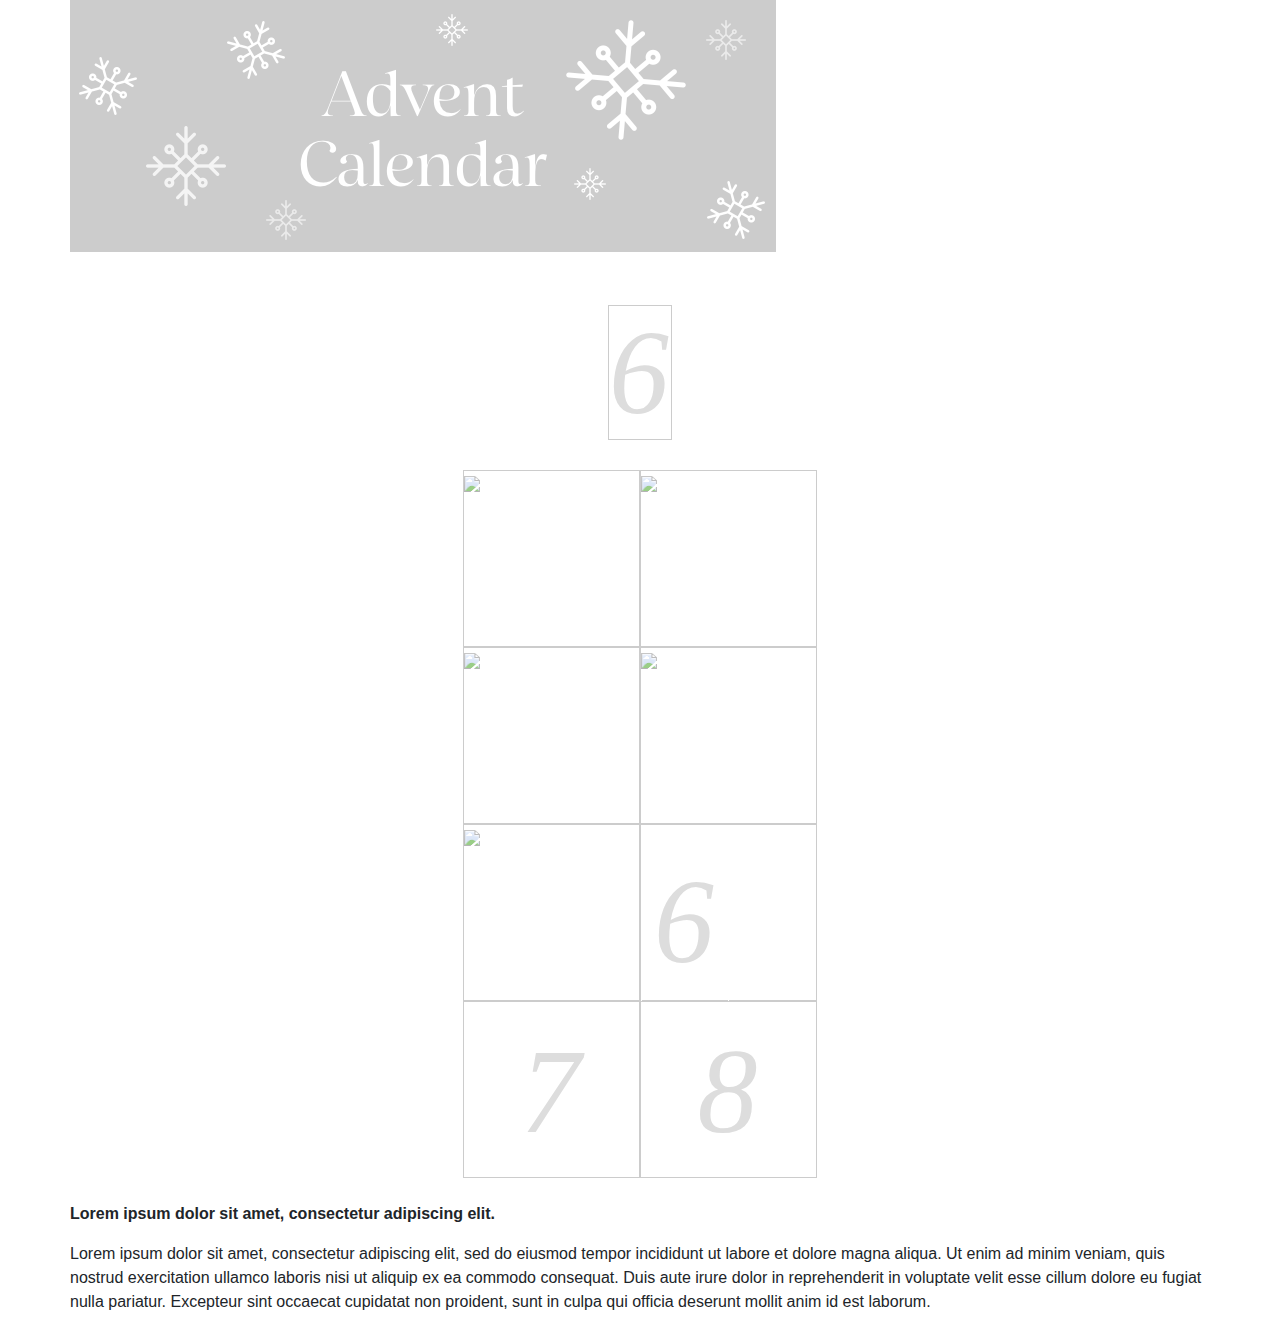
==== mobileIndex.html @ 5224f19b "Add mobile site" ====
<!DOCTYPE html>
<html lang="en">
<head>
    <meta charset="utf-8">
    <meta name="viewport" content="width=device-width, initial-scale=1, shrink-to-fit=no">

    <link rel="stylesheet" href="https://maxcdn.bootstrapcdn.com/bootstrap/4.0.0/css/bootstrap.min.css" integrity="sha384-Gn5384xqQ1aoWXA+058RXPxPg6fy4IWvTNh0E263XmFcJlSAwiGgFAW/dAiS6JXm" crossorigin="anonymous">
    <link rel="stylesheet" href="sephora.css">
</head>
<body>
<div class="container">
    <div class="row">
        <div class="col-xs">
            <img class="banner" src="res/mobileBanner.png"/>
        </div>
    </div>
    <br/>
    <div class="row">
        <div class="col-xs mx-auto">
            <button class="btn btn-outline-primary" id="activeDay" data-toggle="modal" data-target="#giftModal">
                <span class="dayNumber text-center activeGift">6</span>
            </button>
        </div>
    </div>

    <div class="row giftRow">
        <div class="col-xs-6">
            <img class="product-img" src="https://static-reg.lximg.com/images/pictures/55018/closeup_72d591d5cbc78fb8be5f1bddaa52717a2752d8f7_1507088695_28770_Tarte_WEB.jpg">
        </div>
        <div class="col-xs-6">
            <img class="product-img" src="https://static-reg.lximg.com/images/pictures/55018/closeup_72d591d5cbc78fb8be5f1bddaa52717a2752d8f7_1507088695_28770_Tarte_WEB.jpg">
        </div>
    </div>

    <div class="row giftRow">
        <div class="col-xs-6">
            <img class="product-img" src="https://static-reg.lximg.com/images/pictures/55018/closeup_72d591d5cbc78fb8be5f1bddaa52717a2752d8f7_1507088695_28770_Tarte_WEB.jpg">
        </div>
        <div class="col-xs-6">
            <img class="product-img" src="https://static-reg.lximg.com/images/pictures/55018/closeup_72d591d5cbc78fb8be5f1bddaa52717a2752d8f7_1507088695_28770_Tarte_WEB.jpg">
        </div>
    </div>

    <div class="row giftRow">
        <div class="col-xs-6">
            <img class="product-img" src="https://static-reg.lximg.com/images/pictures/55018/closeup_72d591d5cbc78fb8be5f1bddaa52717a2752d8f7_1507088695_28770_Tarte_WEB.jpg">
        </div>
        <div class="col-xs-6">
            <button class="btn btn-outline-primary" id="activeDaySmall" data-toggle="modal" data-target="#giftModal">
                <span class="dayNumber text-center">6</span>
            </button>
        </div>
    </div>

    <div class="row giftRow">
        <div class="col-xs-6">
            <p class="dayNumber text-center">7</p>
        </div>
        <div class="col-xs-6">
            <p class="dayNumber text-center">8</p>
        </div>
    </div>

    <br/>

    <div class="row giftRow">
        <div class="col-xs" id="terms">
        <p><strong>Lorem ipsum dolor sit amet, consectetur adipiscing elit.</strong></p>
        <p>Lorem ipsum dolor sit amet, consectetur adipiscing elit, sed do eiusmod tempor incididunt ut labore et dolore magna aliqua. Ut enim ad minim veniam, quis nostrud exercitation ullamco laboris nisi ut aliquip ex ea commodo consequat. Duis aute irure dolor in reprehenderit in voluptate velit esse cillum dolore eu fugiat nulla pariatur. Excepteur sint occaecat cupidatat non proident, sunt in culpa qui officia deserunt mollit anim id est laborum.</p>
        </div>
    </div>
</div>

<div class="modal fade" id="giftModal" tabindex="-1" role="dialog" aria-labelledby="giftModal" aria-hidden="true">
    <div class="modal-dialog modal-sm">
        <div class="modal-content">
            <div class="modal-body">
                <div class="row">
                <div class="col-xs modal-grid-mobile">
                    <button type="button" class="close float-right" data-dismiss="modal" aria-label="Close" >
                        <span aria-hidden="true">&times;</span>
                    </button>
                    <img class="product-img" src="https://static-reg.lximg.com/images/pictures/55018/closeup_72d591d5cbc78fb8be5f1bddaa52717a2752d8f7_1507088695_28770_Tarte_WEB.jpg">
                </div>
                </div>
                <div class="row">
                <div class="col-xs modal-grid text-center">
                    <h3>Gift of the Day</h3>
                    <p>expires in</p>
                    <p id="countdownTimer"></p>
                    <hr />
                    <div><strong>Supergoop!</strong></div>
                    <p>Everyday Sunscreen with Cellular Response Technology SPF 50 (0.1 fl.oz./3ml)</p>
                    <div><strong>Redeem with a minimum spend of $XXX.XXX</strong></div>
                    <p>Inspired by the famous burlesque, Lola Frost, this is an intensely deep, plum red lipstick with a touch of pearl metallic finish.</p>

                    <div class="input-group justify-content-center mb-3">
                        <input type="text" readonly class="form-control-plaintext" id="giftCode" value="AC8F21">
                        <div class="input-group-append">
                            <button class="btn btn-primary" type="button" onclick="applyCode()" id="applyCodeBtn">APPLY CODE</button>
                        </div>
                    </div>
                    <div class="modal-footer">
                        <p>*Receive a Lip + Cheek Pencil in Sin (2.5g) when you purchase a minimum of PHP2,000 [min amount of purchase] (excluding possible costs of delivery). Offer valid once online at sephora.ph only from 4 Dec 2016 (12am PHT) to 4 Dec 2016 (11:59pm PHT) while stocks last.</p>
                    </div>
                </div>
                </div>
            </div>
        </div>
    </div>
</div>



<script src="https://code.jquery.com/jquery-3.2.1.slim.min.js" integrity="sha384-KJ3o2DKtIkvYIK3UENzmM7KCkRr/rE9/Qpg6aAZGJwFDMVNA/GpGFF93hXpG5KkN" crossorigin="anonymous"></script>
<script src="https://cdnjs.cloudflare.com/ajax/libs/popper.js/1.12.9/umd/popper.min.js" integrity="sha384-ApNbgh9B+Y1QKtv3Rn7W3mgPxhU9K/ScQsAP7hUibX39j7fakFPskvXusvfa0b4Q" crossorigin="anonymous"></script>
<script src="https://maxcdn.bootstrapcdn.com/bootstrap/4.0.0/js/bootstrap.min.js" integrity="sha384-JZR6Spejh4U02d8jOt6vLEHfe/JQGiRRSQQxSfFWpi1MquVdAyjUar5+76PVCmYl" crossorigin="anonymous"></script>
<script>
    $(document).on("click", "#activeDay, #activeDaySmall", function() {
        $('#activeDay').html("<img class=\"product-img\" src=\"https://static-reg.lximg.com/images/pictures/55018/closeup_72d591d5cbc78fb8be5f1bddaa52717a2752d8f7_1507088695_28770_Tarte_WEB.jpg\">");
        $('#activeDaySmall').html("<img class=\"product-img\" src=\"https://static-reg.lximg.com/images/pictures/55018/closeup_72d591d5cbc78fb8be5f1bddaa52717a2752d8f7_1507088695_28770_Tarte_WEB.jpg\">");
    });

    function setCountdownTimer() {
        var date = new Date();
        date.setHours(24, 0, 0, 0);
        var diff = date.getTime() - new Date().getTime();

        var seconds = Math.floor((diff / 1000) % 60);
        var minutes = Math.floor((diff / (1000 * 60)) % 60);
        var hours = Math.floor(diff / (1000 * 60 * 60));

        document.getElementById('countdownTimer').innerHTML = hours + "h : " + minutes + "m : " + seconds + "s";
    }

    setInterval(function() {
        setCountdownTimer();
    }, 1000);

    function applyCode() {
        var button = document.getElementById('applyCodeBtn');
        button.innerText = "APPLYING...";
        setTimeout(function() {
            button.innerText = "APPLIED";
            button.setAttribute("disabled", "");
        }, 500);

    }

</script>
</body>
</html>
---- sephora.css ----
.col-md-3 {
    height: 282px;
    width: 282px;
    border: 1px solid #CCCCCC;
}

.btn-outline-primary {
    border-color: #FFFFFF;
}

.col-xs .activeGift {
    height: 353px;
    width: 353px;
    border: 1px solid #CCCCCC;
}

.col-xs .banner {
    width: 100%;
}

.giftRow {
    justify-content: center;
}

.col-xs-6 {
    height: 177px;
    width: 177px;
    border: 1px solid #CCCCCC;
}

.col-xs-6 .product-img,
.col-md-3 .product-img,
.col-md-6 .product-img,
.col-xs #activeDay .product-img {
    width: 100%;
    opacity: 0.6;
}

.col-md-3 .product-img-active {
    opacity: 1;
}

.col-md-3 .btn-outline-primary {
    width: 100%;
    height: 100%;
}

.col-md-12 {
    height: 400px;
    background-color: #CCCCCC;
}

.col-md-12 .banner {
    padding: 102px 356.82px 106px 357px;
    height: 192px;
    width: 411.16px;
    color: #FFFFFF;
    font-family: "Sephora Serif";
    font-size: 100px;
    font-weight: 300;
    line-height: 96px;
}

.btn-primary {
    height: 40px;
    width: 151.39px;
    background-color: #000000;
}

.btn-primary:hover,
.btn-primary:disabled {
    opacity: 0.8;
    background-color: #000000;
}

#terms {
    border: none;
}

.dayNumber {
    color: #DDDDDD;
    font-family: "Sephora Serif";
    font-size: 120px;
    font-style: italic;
    font-weight: 300;
    letter-spacing: 2px;
}

.modal-grid {
    height: auto;
    width: 450px;
}

.modal-grid-mobile {
    height: 353px;
    width: 353px;
}

.modal-grid .product-img,
.modal-grid-mobile .product-img {
    width:100%;
}

.form-control-plaintext {
    height: 40px;
    width: 118.82px;
    border: 1px solid #999999;
    background-color: #FFFFFF;

}
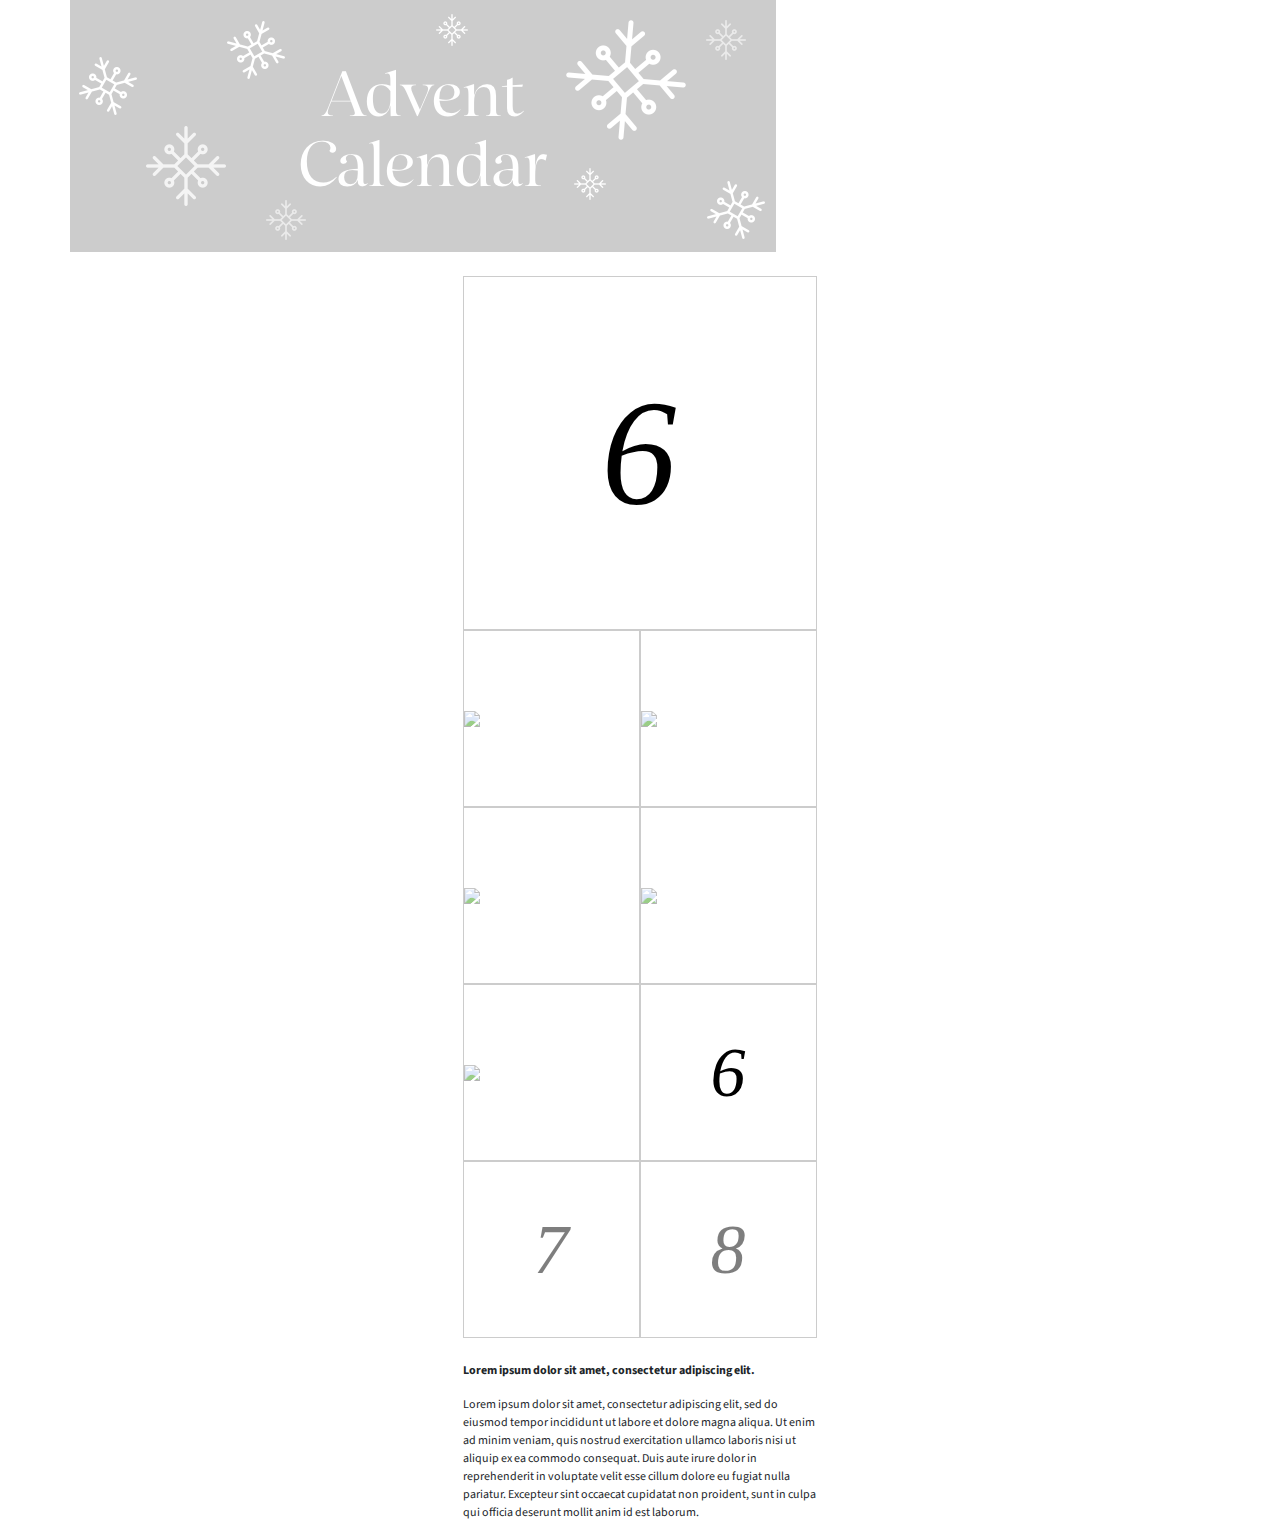
==== commit 239ce662: "Add Google fonts for styling" ====
--- a/mobileIndex.html
+++ b/mobileIndex.html
@@ -1,24 +1,26 @@
 <!DOCTYPE html>
 <html lang="en">
+
 <head>
     <meta charset="utf-8">
     <meta name="viewport" content="width=device-width, initial-scale=1, shrink-to-fit=no">
-
     <link rel="stylesheet" href="https://maxcdn.bootstrapcdn.com/bootstrap/4.0.0/css/bootstrap.min.css" integrity="sha384-Gn5384xqQ1aoWXA+058RXPxPg6fy4IWvTNh0E263XmFcJlSAwiGgFAW/dAiS6JXm" crossorigin="anonymous">
+    <link href="https://fonts.googleapis.com/css?family=Playfair+Display:400,700|Source+Sans+Pro:400,700" rel="stylesheet">
     <link rel="stylesheet" href="sephora.css">
 </head>
+
 <body>
 <div class="container">
     <div class="row">
         <div class="col-xs">
-            <img class="banner" src="res/mobileBanner.png"/>
+            <img class="mobileBanner" src="res/mobileBanner.png" />
         </div>
     </div>
     <br/>
-    <div class="row">
-        <div class="col-xs mx-auto">
-            <button class="btn btn-outline-primary" id="activeDay" data-toggle="modal" data-target="#giftModal">
-                <span class="dayNumber text-center activeGift">6</span>
+    <div class="row giftRow">
+        <div class="col-xs activeDay">
+            <button class="btn btn-block btn-outline-primary gridButton" id="activeDay" data-toggle="modal" data-target="#giftModal">
+                6
             </button>
         </div>
     </div>
@@ -46,27 +48,31 @@
             <img class="product-img" src="https://static-reg.lximg.com/images/pictures/55018/closeup_72d591d5cbc78fb8be5f1bddaa52717a2752d8f7_1507088695_28770_Tarte_WEB.jpg">
         </div>
         <div class="col-xs-6">
-            <button class="btn btn-outline-primary" id="activeDaySmall" data-toggle="modal" data-target="#giftModal">
-                <span class="dayNumber text-center">6</span>
+            <button class="btn btn-block btn-outline-primary gridButtonMobile" id="activeDaySmall" data-toggle="modal" data-target="#giftModal">
+                6
             </button>
         </div>
     </div>
 
     <div class="row giftRow">
         <div class="col-xs-6">
-            <p class="dayNumber text-center">7</p>
+            <button class="btn btn-block btn-outline-primary gridButtonMobile" disabled>
+                7
+            </button>
         </div>
         <div class="col-xs-6">
-            <p class="dayNumber text-center">8</p>
+            <button class="btn btn-block btn-outline-primary gridButtonMobile" disabled>
+                8
+            </button>
         </div>
     </div>
+    <br/>
+    <div class="row giftRow">
+        <div class="col-xs terms">
+            <p><strong>Lorem ipsum dolor sit amet, consectetur adipiscing elit.</strong></p>
+            <p>Lorem ipsum dolor sit amet, consectetur adipiscing elit, sed do eiusmod tempor incididunt ut labore et dolore magna aliqua. Ut enim ad minim veniam, quis nostrud exercitation ullamco laboris nisi ut aliquip ex ea commodo consequat. Duis
+                aute irure dolor in reprehenderit in voluptate velit esse cillum dolore eu fugiat nulla pariatur. Excepteur sint occaecat cupidatat non proident, sunt in culpa qui officia deserunt mollit anim id est laborum.</p>
 
-    <br/>
-
-    <div class="row giftRow">
-        <div class="col-xs" id="terms">
-        <p><strong>Lorem ipsum dolor sit amet, consectetur adipiscing elit.</strong></p>
-        <p>Lorem ipsum dolor sit amet, consectetur adipiscing elit, sed do eiusmod tempor incididunt ut labore et dolore magna aliqua. Ut enim ad minim veniam, quis nostrud exercitation ullamco laboris nisi ut aliquip ex ea commodo consequat. Duis aute irure dolor in reprehenderit in voluptate velit esse cillum dolore eu fugiat nulla pariatur. Excepteur sint occaecat cupidatat non proident, sunt in culpa qui officia deserunt mollit anim id est laborum.</p>
         </div>
     </div>
 </div>
@@ -74,43 +80,43 @@
 <div class="modal fade" id="giftModal" tabindex="-1" role="dialog" aria-labelledby="giftModal" aria-hidden="true">
     <div class="modal-dialog modal-sm">
         <div class="modal-content">
+            <div class="modal-header">
+                <button type="button" class="close" data-dismiss="modal" aria-label="Close">
+                    <span aria-hidden="true">&times;</span>
+                </button>
+            </div>
             <div class="modal-body">
                 <div class="row">
-                <div class="col-xs modal-grid-mobile">
-                    <button type="button" class="close float-right" data-dismiss="modal" aria-label="Close" >
-                        <span aria-hidden="true">&times;</span>
-                    </button>
-                    <img class="product-img" src="https://static-reg.lximg.com/images/pictures/55018/closeup_72d591d5cbc78fb8be5f1bddaa52717a2752d8f7_1507088695_28770_Tarte_WEB.jpg">
-                </div>
+                    <div class="col-xs modal-grid-mobile mx-auto">
+                        <img class="product-img" src="https://static-reg.lximg.com/images/pictures/55018/closeup_72d591d5cbc78fb8be5f1bddaa52717a2752d8f7_1507088695_28770_Tarte_WEB.jpg">
+                    </div>
                 </div>
                 <div class="row">
-                <div class="col-xs modal-grid text-center">
-                    <h3>Gift of the Day</h3>
-                    <p>expires in</p>
-                    <p id="countdownTimer"></p>
-                    <hr />
-                    <div><strong>Supergoop!</strong></div>
-                    <p>Everyday Sunscreen with Cellular Response Technology SPF 50 (0.1 fl.oz./3ml)</p>
-                    <div><strong>Redeem with a minimum spend of $XXX.XXX</strong></div>
-                    <p>Inspired by the famous burlesque, Lola Frost, this is an intensely deep, plum red lipstick with a touch of pearl metallic finish.</p>
-
-                    <div class="input-group justify-content-center mb-3">
-                        <input type="text" readonly class="form-control-plaintext" id="giftCode" value="AC8F21">
-                        <div class="input-group-append">
-                            <button class="btn btn-primary" type="button" onclick="applyCode()" id="applyCodeBtn">APPLY CODE</button>
+                    <div class="col-xs modal-grid text-center modal-mobile">
+                        <h2>Gift of the Day</h2>
+                        <p>expires in </p>
+                        <p id="countdownTimer"></p>
+                        <hr />
+                        <strong>Supergoop!</strong></p>
+                        <p>Everyday Sunscreen with Cellular Response Technology SPF 50 (0.1 fl.oz./3ml)</p>
+                        <p><strong>Redeem with a minimum spend of $XXX.XXX</strong></p>
+                        <p>Inspired by the famous burlesque, Lola Frost, this is an intensely deep, plum red lipstick with a touch of pearl metallic finish.</p>
+                        <div class="input-group justify-content-center">
+                            <input type="text" readonly class="form-control text-center" value="AC8F21" id="giftCode">
+                            <div class="input-group-append">
+                                <button class="btn btn-dark" type="button" onclick="applyCode()" id="applyCodeBtn">APPLY CODE</button>
+                            </div>
                         </div>
                     </div>
-                    <div class="modal-footer">
-                        <p>*Receive a Lip + Cheek Pencil in Sin (2.5g) when you purchase a minimum of PHP2,000 [min amount of purchase] (excluding possible costs of delivery). Offer valid once online at sephora.ph only from 4 Dec 2016 (12am PHT) to 4 Dec 2016 (11:59pm PHT) while stocks last.</p>
-                    </div>
                 </div>
-                </div>
+            </div>
+            <div class="modal-footer modal-terms">
+                <p>*Receive a Lip + Cheek Pencil in Sin (2.5g) when you purchase a minimum of PHP2,000 [min amount of purchase] (excluding possible costs of delivery). Offer valid once online at sephora.ph only from 4 Dec 2016 (12am PHT) to 4 Dec 2016
+                    (11:59pm PHT) while stocks last.</p>
             </div>
         </div>
     </div>
 </div>
-
-
 
 <script src="https://code.jquery.com/jquery-3.2.1.slim.min.js" integrity="sha384-KJ3o2DKtIkvYIK3UENzmM7KCkRr/rE9/Qpg6aAZGJwFDMVNA/GpGFF93hXpG5KkN" crossorigin="anonymous"></script>
 <script src="https://cdnjs.cloudflare.com/ajax/libs/popper.js/1.12.9/umd/popper.min.js" integrity="sha384-ApNbgh9B+Y1QKtv3Rn7W3mgPxhU9K/ScQsAP7hUibX39j7fakFPskvXusvfa0b4Q" crossorigin="anonymous"></script>
@@ -118,7 +124,9 @@
 <script>
     $(document).on("click", "#activeDay, #activeDaySmall", function() {
         $('#activeDay').html("<img class=\"product-img\" src=\"https://static-reg.lximg.com/images/pictures/55018/closeup_72d591d5cbc78fb8be5f1bddaa52717a2752d8f7_1507088695_28770_Tarte_WEB.jpg\">");
-        $('#activeDaySmall').html("<img class=\"product-img\" src=\"https://static-reg.lximg.com/images/pictures/55018/closeup_72d591d5cbc78fb8be5f1bddaa52717a2752d8f7_1507088695_28770_Tarte_WEB.jpg\">");
+        var activeDaySmall = $('#activeDaySmall');
+        activeDaySmall.html("<img class=\"product-img\" src=\"https://static-reg.lximg.com/images/pictures/55018/closeup_72d591d5cbc78fb8be5f1bddaa52717a2752d8f7_1507088695_28770_Tarte_WEB.jpg\">");
+        activeDaySmall.addClass("no-padding");
     });
 
     function setCountdownTimer() {
@@ -146,7 +154,7 @@
         }, 500);
 
     }
-
 </script>
 </body>
-</html>+
+</html>
--- a/sephora.css
+++ b/sephora.css
@@ -2,110 +2,127 @@
     height: 282px;
     width: 282px;
     border: 1px solid #CCCCCC;
+    padding-right: 0 !important;
+    padding-left: 0 !important;
 }
-
 .btn-outline-primary {
-    border-color: #FFFFFF;
+    border-color: #FFFFFF !important;
+    color: #000000 !important;
 }
-
-.col-xs .activeGift {
-    height: 353px;
-    width: 353px;
+.activeDay {
+    height: 354px;
+    width: 354px;
     border: 1px solid #CCCCCC;
+    display: flex;
+    align-items: center;
+    justify-content: center;
 }
-
-.col-xs .banner {
+.mobileBanner {
     width: 100%;
 }
-
 .giftRow {
     justify-content: center;
 }
-
 .col-xs-6 {
     height: 177px;
     width: 177px;
     border: 1px solid #CCCCCC;
+    display: flex;
+    align-items: center;
+    justify-content: center;
 }
-
-.col-xs-6 .product-img,
-.col-md-3 .product-img,
-.col-md-6 .product-img,
-.col-xs #activeDay .product-img {
+.col-xs-6 .product-img, .col-md-3 .product-img, .col-md-6 .product-img, .col-xs #activeDay .product-img {
     width: 100%;
     opacity: 0.6;
 }
-
 .col-md-3 .product-img-active {
     opacity: 1;
 }
-
-.col-md-3 .btn-outline-primary {
-    width: 100%;
-    height: 100%;
-}
-
 .col-md-12 {
     height: 400px;
     background-color: #CCCCCC;
+    display: flex;
+    align-items: center;
+    justify-content: center;
 }
-
-.col-md-12 .banner {
-    padding: 102px 356.82px 106px 357px;
+.banner {
     height: 192px;
     width: 411.16px;
     color: #FFFFFF;
-    font-family: "Sephora Serif";
     font-size: 100px;
     font-weight: 300;
     line-height: 96px;
+    font-family: 'Playfair Display';
+    text-align: center;
 }
-
-.btn-primary {
-    height: 40px;
-    width: 151.39px;
-    background-color: #000000;
-}
-
-.btn-primary:hover,
-.btn-primary:disabled {
+.btn-primary:hover, .btn-primary:disabled {
     opacity: 0.8;
     background-color: #000000;
 }
-
-#terms {
-    border: none;
+.btn:disabled {
+    opacity: 0.5;
 }
-
-.dayNumber {
-    color: #DDDDDD;
-    font-family: "Sephora Serif";
-    font-size: 120px;
+.gridButton {
+    color: #333;
+    font-family: serif;
+    font-size: 150px;
     font-style: italic;
     font-weight: 300;
     letter-spacing: 2px;
+    line-height: 144px;
+    text-align: center;
 }
-
+.gridFill {
+    padding: 63px 0 75px 0;
+}
+.gridButtonMobile {
+    color: #DDDDDD;
+    font-family: serif;
+    font-size: 70px;
+    font-style: italic;
+    font-weight: 300;
+    letter-spacing: 1px;
+    line-height: 84px;
+    text-align: center;
+}
 .modal-grid {
     height: auto;
     width: 450px;
 }
-
 .modal-grid-mobile {
     height: 353px;
     width: 353px;
 }
-
-.modal-grid .product-img,
-.modal-grid-mobile .product-img {
+.modal-grid .product-img, .modal-grid-mobile .product-img {
     width:100%;
 }
-
-.form-control-plaintext {
-    height: 40px;
-    width: 118.82px;
-    border: 1px solid #999999;
+#giftCode {
     background-color: #FFFFFF;
-
 }
-
+.no-padding {
+    padding: 0 0 0 0;
+}
+.terms {
+    font-size: 12px;
+    height: 120px;
+    width: 354px;
+    font-family: 'Source Sans Pro';
+}
+.modal-mobile{
+    margin: 0 37px 0 37px;
+    font-size: 15px;
+    line-height: 17px;
+}
+.modal-terms {
+    color: #999999;
+    font-family: 'Playfair Display';
+    font-size: 11px;
+    font-weight: 300;
+    line-height: 14px;
+}
+h2 {
+    font-family: 'Playfair Display';
+}
+p {
+    font-family: "Source Sans Pro";
+}
